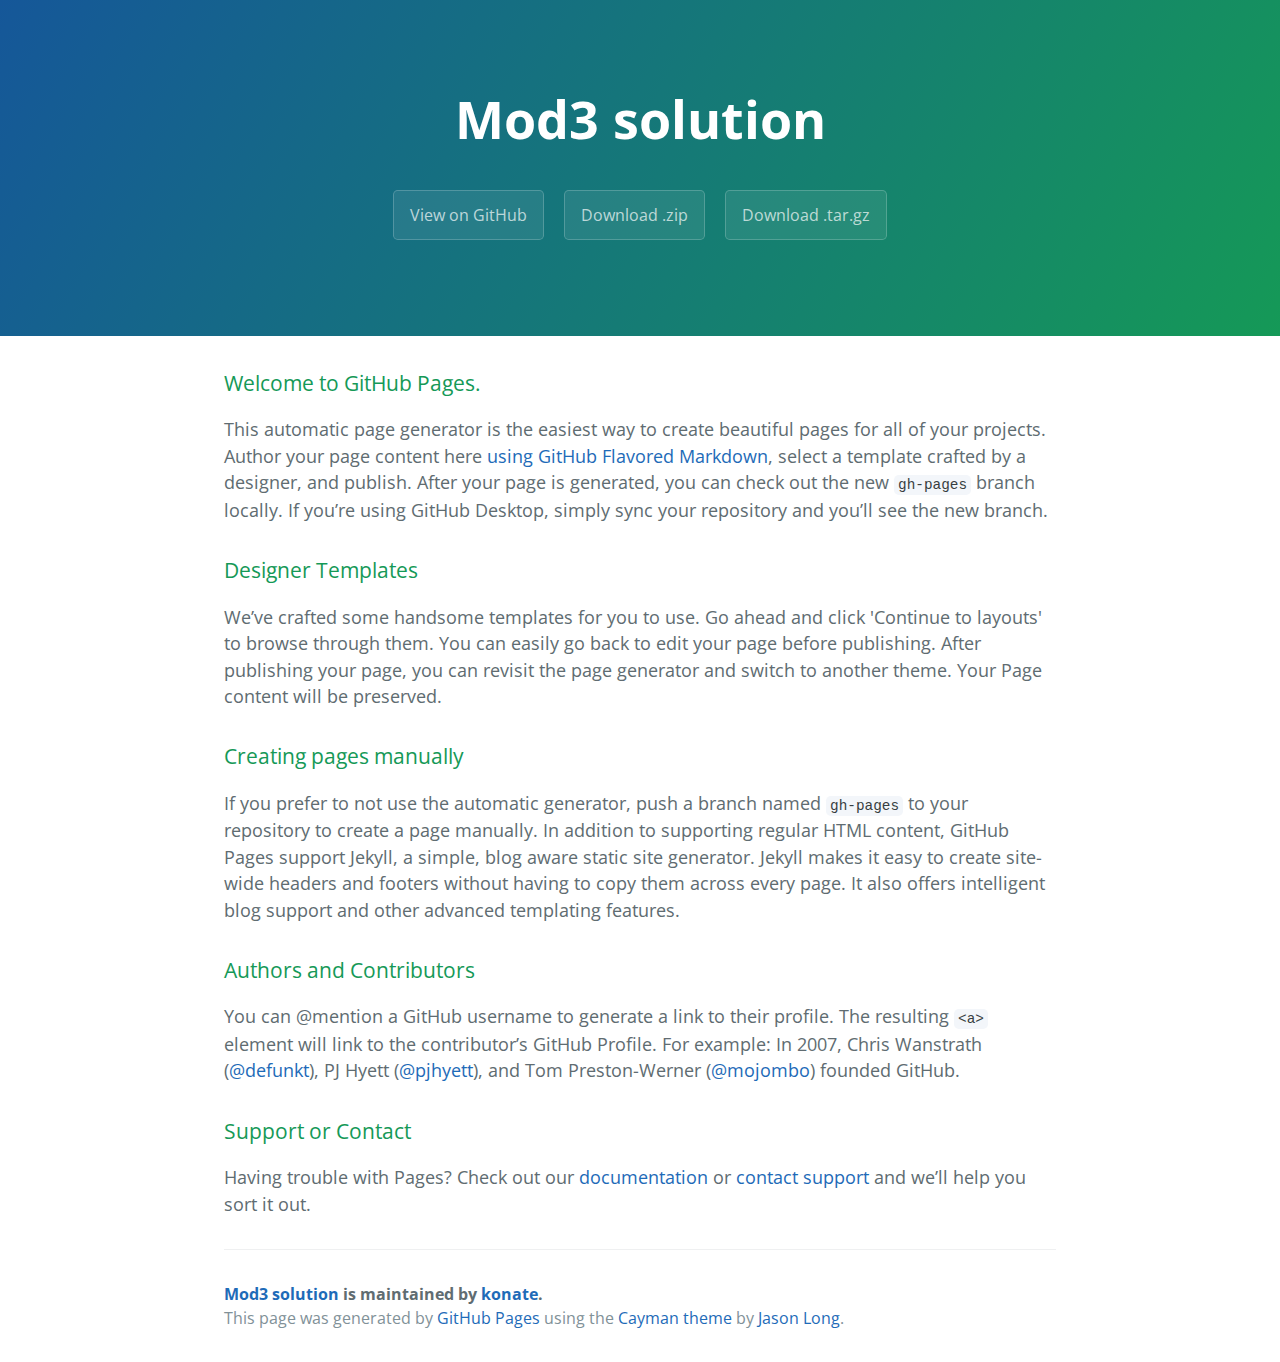
==== index.html @ 5b48b5a4 "Create master branch via GitHub" ====
<!DOCTYPE html>
<html lang="en-us">
  <head>
    <meta charset="UTF-8">
    <title>Mod3 solution by konate</title>
    <meta name="viewport" content="width=device-width, initial-scale=1">
    <link rel="stylesheet" type="text/css" href="stylesheets/normalize.css" media="screen">
    <link href='https://fonts.googleapis.com/css?family=Open+Sans:400,700' rel='stylesheet' type='text/css'>
    <link rel="stylesheet" type="text/css" href="stylesheets/stylesheet.css" media="screen">
    <link rel="stylesheet" type="text/css" href="stylesheets/github-light.css" media="screen">
  </head>
  <body>
    <section class="page-header">
      <h1 class="project-name">Mod3 solution</h1>
      <h2 class="project-tagline"></h2>
      <a href="https://github.com/konate/mod3_solution" class="btn">View on GitHub</a>
      <a href="https://github.com/konate/mod3_solution/zipball/master" class="btn">Download .zip</a>
      <a href="https://github.com/konate/mod3_solution/tarball/master" class="btn">Download .tar.gz</a>
    </section>

    <section class="main-content">
      <h3>
<a id="welcome-to-github-pages" class="anchor" href="#welcome-to-github-pages" aria-hidden="true"><span aria-hidden="true" class="octicon octicon-link"></span></a>Welcome to GitHub Pages.</h3>

<p>This automatic page generator is the easiest way to create beautiful pages for all of your projects. Author your page content here <a href="https://guides.github.com/features/mastering-markdown/">using GitHub Flavored Markdown</a>, select a template crafted by a designer, and publish. After your page is generated, you can check out the new <code>gh-pages</code> branch locally. If you’re using GitHub Desktop, simply sync your repository and you’ll see the new branch.</p>

<h3>
<a id="designer-templates" class="anchor" href="#designer-templates" aria-hidden="true"><span aria-hidden="true" class="octicon octicon-link"></span></a>Designer Templates</h3>

<p>We’ve crafted some handsome templates for you to use. Go ahead and click 'Continue to layouts' to browse through them. You can easily go back to edit your page before publishing. After publishing your page, you can revisit the page generator and switch to another theme. Your Page content will be preserved.</p>

<h3>
<a id="creating-pages-manually" class="anchor" href="#creating-pages-manually" aria-hidden="true"><span aria-hidden="true" class="octicon octicon-link"></span></a>Creating pages manually</h3>

<p>If you prefer to not use the automatic generator, push a branch named <code>gh-pages</code> to your repository to create a page manually. In addition to supporting regular HTML content, GitHub Pages support Jekyll, a simple, blog aware static site generator. Jekyll makes it easy to create site-wide headers and footers without having to copy them across every page. It also offers intelligent blog support and other advanced templating features.</p>

<h3>
<a id="authors-and-contributors" class="anchor" href="#authors-and-contributors" aria-hidden="true"><span aria-hidden="true" class="octicon octicon-link"></span></a>Authors and Contributors</h3>

<p>You can @mention a GitHub username to generate a link to their profile. The resulting <code>&lt;a&gt;</code> element will link to the contributor’s GitHub Profile. For example: In 2007, Chris Wanstrath (<a href="https://github.com/defunkt" class="user-mention">@defunkt</a>), PJ Hyett (<a href="https://github.com/pjhyett" class="user-mention">@pjhyett</a>), and Tom Preston-Werner (<a href="https://github.com/mojombo" class="user-mention">@mojombo</a>) founded GitHub.</p>

<h3>
<a id="support-or-contact" class="anchor" href="#support-or-contact" aria-hidden="true"><span aria-hidden="true" class="octicon octicon-link"></span></a>Support or Contact</h3>

<p>Having trouble with Pages? Check out our <a href="https://help.github.com/pages">documentation</a> or <a href="https://github.com/contact">contact support</a> and we’ll help you sort it out.</p>

      <footer class="site-footer">
        <span class="site-footer-owner"><a href="https://github.com/konate/mod3_solution">Mod3 solution</a> is maintained by <a href="https://github.com/konate">konate</a>.</span>

        <span class="site-footer-credits">This page was generated by <a href="https://pages.github.com">GitHub Pages</a> using the <a href="https://github.com/jasonlong/cayman-theme">Cayman theme</a> by <a href="https://twitter.com/jasonlong">Jason Long</a>.</span>
      </footer>

    </section>

  
  </body>
</html>
---- stylesheets/stylesheet.css ----
* {
  box-sizing: border-box; }

body {
  padding: 0;
  margin: 0;
  font-family: "Open Sans", "Helvetica Neue", Helvetica, Arial, sans-serif;
  font-size: 16px;
  line-height: 1.5;
  color: #606c71; }

a {
  color: #1e6bb8;
  text-decoration: none; }
  a:hover {
    text-decoration: underline; }

.btn {
  display: inline-block;
  margin-bottom: 1rem;
  color: rgba(255, 255, 255, 0.7);
  background-color: rgba(255, 255, 255, 0.08);
  border-color: rgba(255, 255, 255, 0.2);
  border-style: solid;
  border-width: 1px;
  border-radius: 0.3rem;
  transition: color 0.2s, background-color 0.2s, border-color 0.2s; }
  .btn + .btn {
    margin-left: 1rem; }

.btn:hover {
  color: rgba(255, 255, 255, 0.8);
  text-decoration: none;
  background-color: rgba(255, 255, 255, 0.2);
  border-color: rgba(255, 255, 255, 0.3); }

@media screen and (min-width: 64em) {
  .btn {
    padding: 0.75rem 1rem; } }

@media screen and (min-width: 42em) and (max-width: 64em) {
  .btn {
    padding: 0.6rem 0.9rem;
    font-size: 0.9rem; } }

@media screen and (max-width: 42em) {
  .btn {
    display: block;
    width: 100%;
    padding: 0.75rem;
    font-size: 0.9rem; }
    .btn + .btn {
      margin-top: 1rem;
      margin-left: 0; } }

.page-header {
  color: #fff;
  text-align: center;
  background-color: #159957;
  background-image: linear-gradient(120deg, #155799, #159957); }

@media screen and (min-width: 64em) {
  .page-header {
    padding: 5rem 6rem; } }

@media screen and (min-width: 42em) and (max-width: 64em) {
  .page-header {
    padding: 3rem 4rem; } }

@media screen and (max-width: 42em) {
  .page-header {
    padding: 2rem 1rem; } }

.project-name {
  margin-top: 0;
  margin-bottom: 0.1rem; }

@media screen and (min-width: 64em) {
  .project-name {
    font-size: 3.25rem; } }

@media screen and (min-width: 42em) and (max-width: 64em) {
  .project-name {
    font-size: 2.25rem; } }

@media screen and (max-width: 42em) {
  .project-name {
    font-size: 1.75rem; } }

.project-tagline {
  margin-bottom: 2rem;
  font-weight: normal;
  opacity: 0.7; }

@media screen and (min-width: 64em) {
  .project-tagline {
    font-size: 1.25rem; } }

@media screen and (min-width: 42em) and (max-width: 64em) {
  .project-tagline {
    font-size: 1.15rem; } }

@media screen and (max-width: 42em) {
  .project-tagline {
    font-size: 1rem; } }

.main-content :first-child {
  margin-top: 0; }
.main-content img {
  max-width: 100%; }
.main-content h1, .main-content h2, .main-content h3, .main-content h4, .main-content h5, .main-content h6 {
  margin-top: 2rem;
  margin-bottom: 1rem;
  font-weight: normal;
  color: #159957; }
.main-content p {
  margin-bottom: 1em; }
.main-content code {
  padding: 2px 4px;
  font-family: Consolas, "Liberation Mono", Menlo, Courier, monospace;
  font-size: 0.9rem;
  color: #383e41;
  background-color: #f3f6fa;
  border-radius: 0.3rem; }
.main-content pre {
  padding: 0.8rem;
  margin-top: 0;
  margin-bottom: 1rem;
  font: 1rem Consolas, "Liberation Mono", Menlo, Courier, monospace;
  color: #567482;
  word-wrap: normal;
  background-color: #f3f6fa;
  border: solid 1px #dce6f0;
  border-radius: 0.3rem; }
  .main-content pre > code {
    padding: 0;
    margin: 0;
    font-size: 0.9rem;
    color: #567482;
    word-break: normal;
    white-space: pre;
    background: transparent;
    border: 0; }
.main-content .highlight {
  margin-bottom: 1rem; }
  .main-content .highlight pre {
    margin-bottom: 0;
    word-break: normal; }
.main-content .highlight pre, .main-content pre {
  padding: 0.8rem;
  overflow: auto;
  font-size: 0.9rem;
  line-height: 1.45;
  border-radius: 0.3rem; }
.main-content pre code, .main-content pre tt {
  display: inline;
  max-width: initial;
  padding: 0;
  margin: 0;
  overflow: initial;
  line-height: inherit;
  word-wrap: normal;
  background-color: transparent;
  border: 0; }
  .main-content pre code:before, .main-content pre code:after, .main-content pre tt:before, .main-content pre tt:after {
    content: normal; }
.main-content ul, .main-content ol {
  margin-top: 0; }
.main-content blockquote {
  padding: 0 1rem;
  margin-left: 0;
  color: #819198;
  border-left: 0.3rem solid #dce6f0; }
  .main-content blockquote > :first-child {
    margin-top: 0; }
  .main-content blockquote > :last-child {
    margin-bottom: 0; }
.main-content table {
  display: block;
  width: 100%;
  overflow: auto;
  word-break: normal;
  word-break: keep-all; }
  .main-content table th {
    font-weight: bold; }
  .main-content table th, .main-content table td {
    padding: 0.5rem 1rem;
    border: 1px solid #e9ebec; }
.main-content dl {
  padding: 0; }
  .main-content dl dt {
    padding: 0;
    margin-top: 1rem;
    font-size: 1rem;
    font-weight: bold; }
  .main-content dl dd {
    padding: 0;
    margin-bottom: 1rem; }
.main-content hr {
  height: 2px;
  padding: 0;
  margin: 1rem 0;
  background-color: #eff0f1;
  border: 0; }

@media screen and (min-width: 64em) {
  .main-content {
    max-width: 64rem;
    padding: 2rem 6rem;
    margin: 0 auto;
    font-size: 1.1rem; } }

@media screen and (min-width: 42em) and (max-width: 64em) {
  .main-content {
    padding: 2rem 4rem;
    font-size: 1.1rem; } }

@media screen and (max-width: 42em) {
  .main-content {
    padding: 2rem 1rem;
    font-size: 1rem; } }

.site-footer {
  padding-top: 2rem;
  margin-top: 2rem;
  border-top: solid 1px #eff0f1; }

.site-footer-owner {
  display: block;
  font-weight: bold; }

.site-footer-credits {
  color: #819198; }

@media screen and (min-width: 64em) {
  .site-footer {
    font-size: 1rem; } }

@media screen and (min-width: 42em) and (max-width: 64em) {
  .site-footer {
    font-size: 1rem; } }

@media screen and (max-width: 42em) {
  .site-footer {
    font-size: 0.9rem; } }
---- stylesheets/github-light.css ----
/*
The MIT License (MIT)

Copyright (c) 2016 GitHub, Inc.

Permission is hereby granted, free of charge, to any person obtaining a copy
of this software and associated documentation files (the "Software"), to deal
in the Software without restriction, including without limitation the rights
to use, copy, modify, merge, publish, distribute, sublicense, and/or sell
copies of the Software, and to permit persons to whom the Software is
furnished to do so, subject to the following conditions:

The above copyright notice and this permission notice shall be included in all
copies or substantial portions of the Software.

THE SOFTWARE IS PROVIDED "AS IS", WITHOUT WARRANTY OF ANY KIND, EXPRESS OR
IMPLIED, INCLUDING BUT NOT LIMITED TO THE WARRANTIES OF MERCHANTABILITY,
FITNESS FOR A PARTICULAR PURPOSE AND NONINFRINGEMENT. IN NO EVENT SHALL THE
AUTHORS OR COPYRIGHT HOLDERS BE LIABLE FOR ANY CLAIM, DAMAGES OR OTHER
LIABILITY, WHETHER IN AN ACTION OF CONTRACT, TORT OR OTHERWISE, ARISING FROM,
OUT OF OR IN CONNECTION WITH THE SOFTWARE OR THE USE OR OTHER DEALINGS IN THE
SOFTWARE.

*/

.pl-c /* comment */ {
  color: #969896;
}

.pl-c1 /* constant, variable.other.constant, support, meta.property-name, support.constant, support.variable, meta.module-reference, markup.raw, meta.diff.header */,
.pl-s .pl-v /* string variable */ {
  color: #0086b3;
}

.pl-e /* entity */,
.pl-en /* entity.name */ {
  color: #795da3;
}

.pl-smi /* variable.parameter.function, storage.modifier.package, storage.modifier.import, storage.type.java, variable.other */,
.pl-s .pl-s1 /* string source */ {
  color: #333;
}

.pl-ent /* entity.name.tag */ {
  color: #63a35c;
}

.pl-k /* keyword, storage, storage.type */ {
  color: #a71d5d;
}

.pl-s /* string */,
.pl-pds /* punctuation.definition.string, string.regexp.character-class */,
.pl-s .pl-pse .pl-s1 /* string punctuation.section.embedded source */,
.pl-sr /* string.regexp */,
.pl-sr .pl-cce /* string.regexp constant.character.escape */,
.pl-sr .pl-sre /* string.regexp source.ruby.embedded */,
.pl-sr .pl-sra /* string.regexp string.regexp.arbitrary-repitition */ {
  color: #183691;
}

.pl-v /* variable */ {
  color: #ed6a43;
}

.pl-id /* invalid.deprecated */ {
  color: #b52a1d;
}

.pl-ii /* invalid.illegal */ {
  color: #f8f8f8;
  background-color: #b52a1d;
}

.pl-sr .pl-cce /* string.regexp constant.character.escape */ {
  font-weight: bold;
  color: #63a35c;
}

.pl-ml /* markup.list */ {
  color: #693a17;
}

.pl-mh /* markup.heading */,
.pl-mh .pl-en /* markup.heading entity.name */,
.pl-ms /* meta.separator */ {
  font-weight: bold;
  color: #1d3e81;
}

.pl-mq /* markup.quote */ {
  color: #008080;
}

.pl-mi /* markup.italic */ {
  font-style: italic;
  color: #333;
}

.pl-mb /* markup.bold */ {
  font-weight: bold;
  color: #333;
}

.pl-md /* markup.deleted, meta.diff.header.from-file */ {
  color: #bd2c00;
  background-color: #ffecec;
}

.pl-mi1 /* markup.inserted, meta.diff.header.to-file */ {
  color: #55a532;
  background-color: #eaffea;
}

.pl-mdr /* meta.diff.range */ {
  font-weight: bold;
  color: #795da3;
}

.pl-mo /* meta.output */ {
  color: #1d3e81;
}
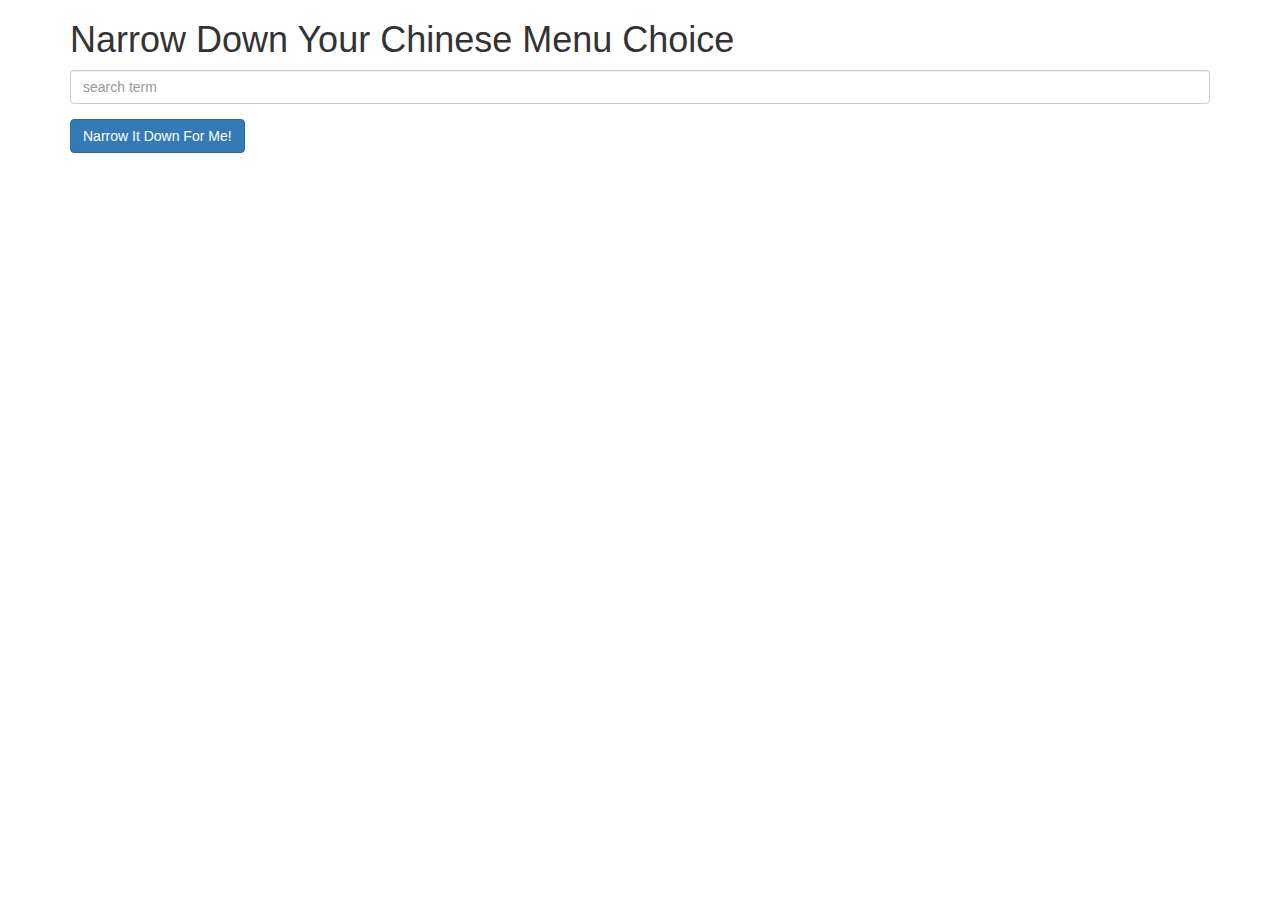
==== commit 1b808a5b: "add assignment starter files" ====
--- a/index.html
+++ b/index.html
@@ -1,57 +1,27 @@
-<!DOCTYPE html>
-<html lang="en-us">
-  <head>
-    <meta charset="UTF-8">
-    <title>Mod3 solution by konate</title>
-    <meta name="viewport" content="width=device-width, initial-scale=1">
-    <link rel="stylesheet" type="text/css" href="stylesheets/normalize.css" media="screen">
-    <link href='https://fonts.googleapis.com/css?family=Open+Sans:400,700' rel='stylesheet' type='text/css'>
-    <link rel="stylesheet" type="text/css" href="stylesheets/stylesheet.css" media="screen">
-    <link rel="stylesheet" type="text/css" href="stylesheets/github-light.css" media="screen">
-  </head>
-  <body>
-    <section class="page-header">
-      <h1 class="project-name">Mod3 solution</h1>
-      <h2 class="project-tagline"></h2>
-      <a href="https://github.com/konate/mod3_solution" class="btn">View on GitHub</a>
-      <a href="https://github.com/konate/mod3_solution/zipball/master" class="btn">Download .zip</a>
-      <a href="https://github.com/konate/mod3_solution/tarball/master" class="btn">Download .tar.gz</a>
-    </section>
-
-    <section class="main-content">
-      <h3>
-<a id="welcome-to-github-pages" class="anchor" href="#welcome-to-github-pages" aria-hidden="true"><span aria-hidden="true" class="octicon octicon-link"></span></a>Welcome to GitHub Pages.</h3>
-
-<p>This automatic page generator is the easiest way to create beautiful pages for all of your projects. Author your page content here <a href="https://guides.github.com/features/mastering-markdown/">using GitHub Flavored Markdown</a>, select a template crafted by a designer, and publish. After your page is generated, you can check out the new <code>gh-pages</code> branch locally. If you’re using GitHub Desktop, simply sync your repository and you’ll see the new branch.</p>
-
-<h3>
-<a id="designer-templates" class="anchor" href="#designer-templates" aria-hidden="true"><span aria-hidden="true" class="octicon octicon-link"></span></a>Designer Templates</h3>
-
-<p>We’ve crafted some handsome templates for you to use. Go ahead and click 'Continue to layouts' to browse through them. You can easily go back to edit your page before publishing. After publishing your page, you can revisit the page generator and switch to another theme. Your Page content will be preserved.</p>
-
-<h3>
-<a id="creating-pages-manually" class="anchor" href="#creating-pages-manually" aria-hidden="true"><span aria-hidden="true" class="octicon octicon-link"></span></a>Creating pages manually</h3>
-
-<p>If you prefer to not use the automatic generator, push a branch named <code>gh-pages</code> to your repository to create a page manually. In addition to supporting regular HTML content, GitHub Pages support Jekyll, a simple, blog aware static site generator. Jekyll makes it easy to create site-wide headers and footers without having to copy them across every page. It also offers intelligent blog support and other advanced templating features.</p>
-
-<h3>
-<a id="authors-and-contributors" class="anchor" href="#authors-and-contributors" aria-hidden="true"><span aria-hidden="true" class="octicon octicon-link"></span></a>Authors and Contributors</h3>
-
-<p>You can @mention a GitHub username to generate a link to their profile. The resulting <code>&lt;a&gt;</code> element will link to the contributor’s GitHub Profile. For example: In 2007, Chris Wanstrath (<a href="https://github.com/defunkt" class="user-mention">@defunkt</a>), PJ Hyett (<a href="https://github.com/pjhyett" class="user-mention">@pjhyett</a>), and Tom Preston-Werner (<a href="https://github.com/mojombo" class="user-mention">@mojombo</a>) founded GitHub.</p>
-
-<h3>
-<a id="support-or-contact" class="anchor" href="#support-or-contact" aria-hidden="true"><span aria-hidden="true" class="octicon octicon-link"></span></a>Support or Contact</h3>
-
-<p>Having trouble with Pages? Check out our <a href="https://help.github.com/pages">documentation</a> or <a href="https://github.com/contact">contact support</a> and we’ll help you sort it out.</p>
-
-      <footer class="site-footer">
-        <span class="site-footer-owner"><a href="https://github.com/konate/mod3_solution">Mod3 solution</a> is maintained by <a href="https://github.com/konate">konate</a>.</span>
-
-        <span class="site-footer-credits">This page was generated by <a href="https://pages.github.com">GitHub Pages</a> using the <a href="https://github.com/jasonlong/cayman-theme">Cayman theme</a> by <a href="https://twitter.com/jasonlong">Jason Long</a>.</span>
-      </footer>
-
-    </section>
-
-  
-  </body>
-</html>
+<!doctype html>
+<html lang="en">
+  <head>
+    <title>Narrow Down Your Menu Choice</title>
+    <meta name="viewport" content="width=device-width, initial-scale=1">
+    <link rel="stylesheet" href="styles/bootstrap.min.css">
+    <link rel="stylesheet" href="styles/styles.css">
+    <script src="angular.min.js"></script>
+    <script src="app.js"></script>
+  </head>
+<body>
+   <div class="container">
+    <h1>Narrow Down Your Chinese Menu Choice</h1>
+
+    <div class="form-group">
+      <input type="text" placeholder="search term" class="form-control">
+    </div>
+    <div class="form-group narrow-button">
+      <button class="btn btn-primary">Narrow It Down For Me!</button>
+    </div>
+
+    <!-- found-items should be implemented as a component -->
+    <found-items found-items="...." on-remove="...."></found-items>
+  </div>
+
+</body>
+</html>
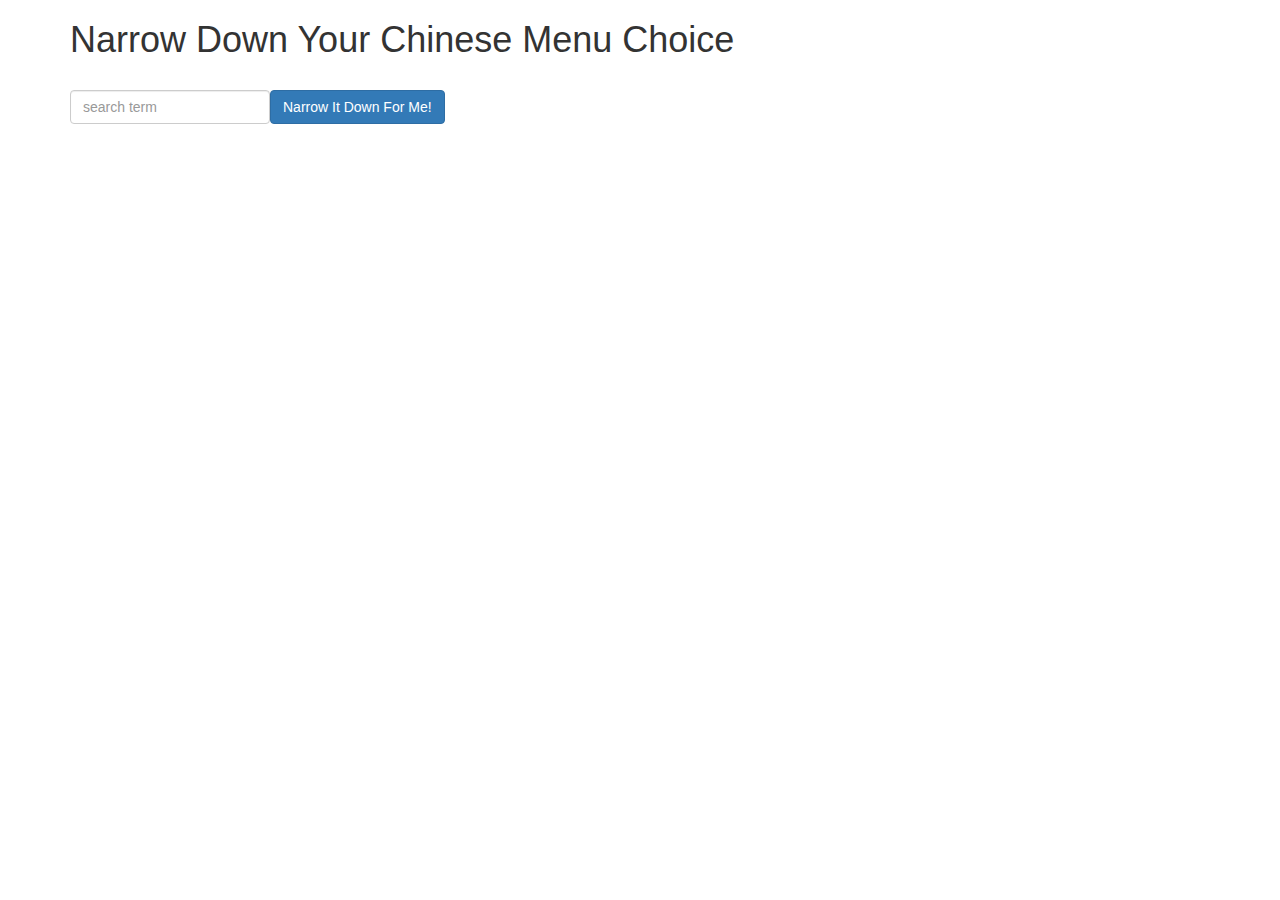
==== commit aaaa859a: "add more files" ====
--- a/index.html
+++ b/index.html
@@ -1,27 +1,41 @@
 <!doctype html>
-<html lang="en">
-  <head>
-    <title>Narrow Down Your Menu Choice</title>
-    <meta name="viewport" content="width=device-width, initial-scale=1">
-    <link rel="stylesheet" href="styles/bootstrap.min.css">
-    <link rel="stylesheet" href="styles/styles.css">
-    <script src="angular.min.js"></script>
-    <script src="app.js"></script>
-  </head>
+<html lang="en" ng-app="NarrowItDownApp">
+<head>
+  <title>Narrow Down Your Menu Choice</title>
+  <meta name="viewport" content="width=device-width, initial-scale=1">
+  <link rel="stylesheet" href="styles/bootstrap.min.css">
+  <link rel="stylesheet" href="styles/styles.css">
+
+  <script src="angular.min.js"></script>
+</head>
 <body>
-   <div class="container">
-    <h1>Narrow Down Your Chinese Menu Choice</h1>
+  <script id="__bs_script__">//<![CDATA[
+    document.write("<script async src='/browser-sync/browser-sync-client.2.11.2.js'><\/script>".replace("HOST", location.hostname));
+    //]]></script>
 
-    <div class="form-group">
-      <input type="text" placeholder="search term" class="form-control">
-    </div>
-    <div class="form-group narrow-button">
-      <button class="btn btn-primary">Narrow It Down For Me!</button>
+    <div class="container" ng-controller = "NarrowItDownController as narrowItCtrl">
+      <h1>Narrow Down Your Chinese Menu Choice</h1>
+
+      <form novalidate class="simple-form">
+        <input type="text" placeholder="search term" class="form-control" ng-model="searchTerm">
+
+        <!-- <div class="form-group narrow-button"> -->
+        <button class="btn btn-primary" ng-click="narrowItCtrl.getMatchedMenuItems()">Narrow It Down For Me!</button>
+        <!-- </div> -->
+      </form>
+
+      <!-- found-items should be implemented as a component -->
+      <div>
+        <found-items
+        found="narrowItCtrl.found"
+        on-remove="narrowItCtrl.remove(index)"
+        message="{{narrowItCtrl.message}}"
+        nothingToShow="narrowItCtrl.nothingToShow"
+        >
+      </found-items>
     </div>
 
-    <!-- found-items should be implemented as a component -->
-    <found-items found-items="...." on-remove="...."></found-items>
   </div>
-
+  <script src="app.js"></script>
 </body>
 </html>
--- a/styles/styles.css
+++ b/styles/styles.css
@@ -0,0 +1,72 @@
+h1 {
+  margin-bottom: 30px;
+}
+input[type="text"] {
+  width: 200px;
+  float: left;
+}
+.narrow-button {
+  float: left;
+  margin-left: 10px;
+}
+.loader {
+  display: none;
+  margin-left: 5px;
+  font-size: 10px;
+  float: left;
+  border-top: 1.1em solid rgba(147, 147, 147, 0.2);
+  border-right: 1.1em solid rgba(147, 147, 147, 0.2);
+  border-bottom: 1.1em solid rgba(147, 147, 147, 0.2);
+  border-left: 1.1em solid #676767;
+  -webkit-transform: translateZ(0);
+  -ms-transform: translateZ(0);
+  transform: translateZ(0);
+  -webkit-animation: load8 1.1s infinite linear;
+  animation: load8 1.1s infinite linear;
+}
+.loader,
+.loader:after {
+  border-radius: 50%;
+  width: 3em;
+  height: 3em;
+}
+@-webkit-keyframes load8 {
+  0% {
+    -webkit-transform: rotate(0deg);
+    transform: rotate(0deg);
+  }
+  100% {
+    -webkit-transform: rotate(360deg);
+    transform: rotate(360deg);
+  }
+}
+@keyframes load8 {
+  0% {
+    -webkit-transform: rotate(0deg);
+    transform: rotate(0deg);
+  }
+  100% {
+    -webkit-transform: rotate(360deg);
+    transform: rotate(360deg);
+  }
+}
+.emptyMessage {
+  font-weight: bold;
+  color: red;
+  font-size: 1.2em;
+}
+li {
+  margin-bottom: 7px;
+  font-size: 1.2em;
+}
+li > button {
+  margin-left: 6px;
+}
+button > span {
+  color: green;
+}
+
+.bought-true {
+  text-decoration: line-through;
+  color: grey;
+}
